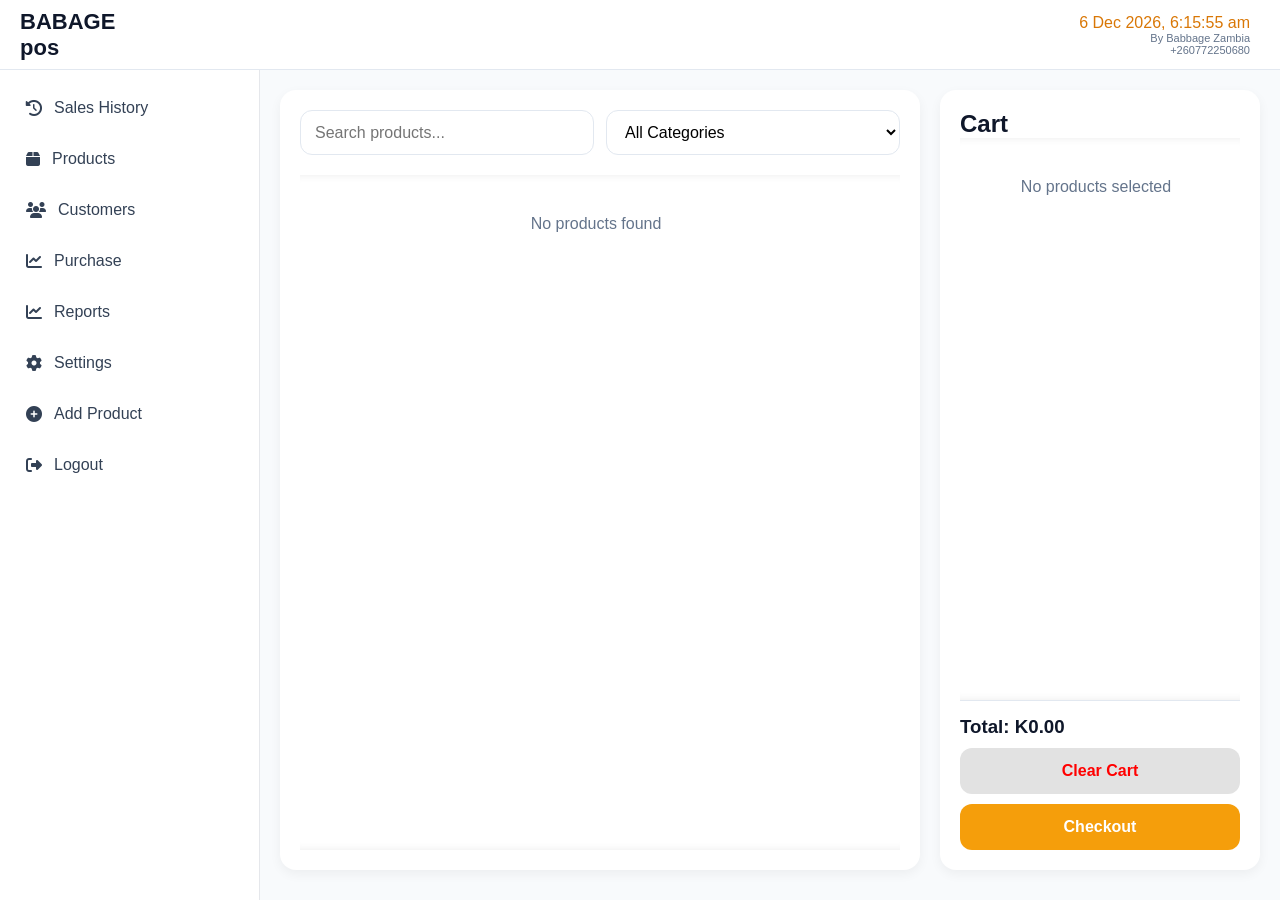
==== index.html @ 02754e65 "Add files via upload Babbage POS is an online point of sale writen by Charles Banda. The project is " ====
<!DOCTYPE html>
<html lang="en">
<head>

<meta charset="UTF-8">
<meta name="viewport" content="width=device-width, initial-scale=1.0">

<title>POS System</title>


<link rel="stylesheet" href="CSS/styles.css">

<link rel="stylesheet"
href="https://cdnjs.cloudflare.com/ajax/libs/font-awesome/6.5.1/css/all.min.css">
</head>
<body>

<header class="topbar">

<button id="menuBtn">
<i class="fas fa-bars"></i>
</button>

<div class="logo">
<p class="babage">BABAGE</p>
<p class="babage">pos</p>

</div>

<div class="clockdiv">
    <p id="clock"></p>
    <p class="developer"> By Babbage Zambia</p>
    <p class="developer"> +260772250680</p>
</div>

</header>

<div class="container">

<aside class="sidebar" id="sidebar">
    <div class="dev-brand">
<p class="babage">BABBAGE</p>
<p class="babage">pos</p>

</div>

<nav>

<a href="sales.html">

<i class="fas fa-history"></i>

Sales History

</a>

<a href="products.html">
<i class="fas fa-box"></i>
Products
</a>
<a href="#">
<i class="fas fa-users"></i>
Customers
</a>
<a href="purchase.html">
<i class="fas fa-chart-line"></i>
Purchase
</a>
<a href="reports.html">
<i class="fas fa-chart-line"></i>
Reports
</a>

<a href="#" id="settingsLink">
    <i class="fas fa-cog"></i>
    Settings
</a>

<a href="addprods.html">
<i class="fas fa-plus-circle"></i>
Add Product
</a>
<a class="logout-btn" onclick="logoutUser()">
    <i class="fa-solid fa-right-from-bracket" id="i"></i>
    Logout
</a>

</nav>

</aside>

<main class="main">

<section class="products">

<div class="toolbar">

<input
type="text"
placeholder="Search products..."
id="search" class="search">

<select id="categoryFilter">
    <option value="all">All Categories</option>
</select>

</div>

<div class="product-grid" id="productGrid">
</div>

</section>

<section class="cart">

<h2>Cart</h2>

<div id="cartItems">

<p class="empty">
No products selected
</p>

</div>

<div class="cart-footer">

<h3>
Total:
<span id="total">
K0.00
</span>
</h3>
<button class="checkout" id="clearCartBtn" style="background-color: rgb(226, 226, 226); color: red;">
Clear Cart
</button>
<button class="checkout"  id="checkoutBtn">
Checkout
</button>

</div>

</section>

</main>

</div>
<!-- CHECKOUT MODAL -->

<div class="modal" id="checkoutModal">

    <div class="modal-content">

        <div class="modal-header">

            <h2>Checkout</h2>

            <button id="closeModal">
                ×
            </button>

        </div>

        <div class="modal-body">

            <div class="form-group">

                <label>Total Amount</label>

                <input
                    type="text"
                    id="checkoutTotal"
                    readonly>

            </div>

            <div class="form-group">

                <label>Cash Received</label>

                <input
                    type="number"
                    id="cashReceived"
                    placeholder="Enter amount">

            </div>

            <div class="form-group">

                <label>Change</label>

                <input
                    type="text"
                    id="changeAmount"
                    readonly>

            </div>

            <button
                id="completeSaleBtn"
                class="complete-sale">

                Complete Sale

            </button>

        </div>

    </div>

</div>

<!-- RECEIPT MODAL -->

<div class="modal" id="receiptModal">

    <div class="modal-content">

        <div id="receiptContent">

            <div class="receipt-header">

                <h2 id="receiptBusinessName">
                    MY STORE
                </h2>

                <p id="receiptAddress"></p>

                <p id="receiptPhone"></p>

                <hr>

                <p>
                    Receipt No:
                    <span id="receiptNo"></span>
                </p>

                <p>
                    Date:
                    <span id="receiptDate"></span>
                </p>

            </div>

            <div id="receiptItems"></div>

            <hr>

            <div class="receipt-totals">

                <p>
                    Total:
                    <strong id="receiptTotal"></strong>
                </p>

                <p>
                    Paid:
                    <strong id="receiptPaid"></strong>
                </p>

                <p>
                    Change:
                    <strong id="receiptChange"></strong>
                </p>

            </div>

            <hr>

            <p class="receipt-footer">

                Thank you for your purchase.

            </p>

        </div>

        <div class="receipt-actions">

            <button id="printReceiptBtn">

                Print Receipt

            </button>

            <button id="closeReceiptBtn">

                Close

            </button>

        </div>

    </div>

</div>


<!-- SETTINGS MODAL -->

<div class="modal" id="settingsModal">

    <div class="modal-content">

        <div class="modal-header">

            <h2>Business Settings</h2>

            <button id="closeSettingsBtn">
                ×
            </button>

        </div>

        <div class="modal-body">

            <div class="form-group">

                <label>Business Name</label>

                <input
                    type="text"
                    id="businessName">

            </div>

            <div class="form-group">

                <label>Phone Number</label>

                <input
                    type="text"
                    id="businessPhone">

            </div>

            <div class="form-group">

                <label>Address</label>

                <input
                    type="text"
                    id="businessAddress">

            </div>

            <div class="form-group">

                <label>Currency</label>

                <input
                    type="text"
                    id="businessCurrency"
                    placeholder="ZMW">

            </div>

            <div class="form-group">

                <label>Receipt Footer</label>

                <textarea
                    id="receiptFooter"
                    rows="4"></textarea>

            </div>

            <button
                class="complete-sale"
                id="saveSettingsBtn">

                Save Settings

            </button>

        </div>

    </div>

</div>

<!-- ========================================
     GLOBAL MESSAGE MODAL
======================================== -->

<div
class="modal"
id="messageModal">

    <div class="modal-content message-box">

        <h3 id="messageTitle">

            Notification

        </h3>

        <p id="messageText">

        </p>

        <div class="message-actions">

            <button
            id="messageCancel">

                Cancel

            </button>

            <button
            id="messageOk">

                OK

            </button>

        </div>

    </div>

</div>
<script src="JS/lOut.js"></script>
<script src="JS/products.js"></script>
<script src="JS/app.js"></script>
<!--<script src="JS/products.js"></script>-->
</body>
</html>
---- CSS/styles.css ----
/* ==========================================
   POS SYSTEM - PROFESSIONAL RESPONSIVE CSS
   Mobile First Design
========================================== */

:root{

    --primary:#f59e0b;
    --primary-dark:#d97706;

    --success:#10b981;
    --danger:#ef4444;

    --bg:#f8fafc;
    --card:#ffffff;

    --text:#0f172a;
    --muted:#64748b;

    --border:#e2e8f0;

    --shadow:
    0 4px 12px rgba(0,0,0,.05);

    --shadow-lg:
    0 12px 30px rgba(0,0,0,.08);

    --radius:16px;

    --transition:.25s ease;
}

.product-grid::-webkit-scrollbar,
#cartItems::-webkit-scrollbar{
    width:8px;
}

.product-grid::-webkit-scrollbar-thumb,
#cartItems::-webkit-scrollbar-thumb{
    background:#cbd5e1;
    border-radius:20px;
}

.product-grid::-webkit-scrollbar-thumb:hover,
#cartItems::-webkit-scrollbar-thumb:hover{
    background:#94a3b8;
}

/* ==========================================
   RESET
========================================== */

*{
    margin:0;
    padding:0;
    box-sizing:border-box;
}

html{
    scroll-behavior:smooth;
}

body{

    font-family:
    "Segoe UI",
    Tahoma,
    Geneva,
    Verdana,
    sans-serif;

    background:var(--bg);
    color:var(--text);

    min-height:100vh;

    overflow-x:hidden;
}

img{
    max-width:100%;
    display:block;
}

button,
input,
select,
textarea{
    font:inherit;
}

/* ==========================================
   TOP BAR
========================================== */

.topbar{

    height:70px;

    background:white;

    display:flex;
    align-items:center;
    justify-content:space-between;

    padding:0 20px;

    border-bottom:1px solid var(--border);

    position:sticky;
    top:0;
    z-index:100;
}

.logo{

    font-size:22px;
    font-weight:700;

    color:var(--text);
}

.logo h3{

    font-size:13px;
    font-weight:500;

    color:var(--muted);
}

#menuBtn{

    display:none;

    border:none;
    background:none;

    font-size:24px;

    cursor:pointer;

    color:var(--text);
}

/* ==========================================
   LAYOUT
========================================== */

.container{

    display:flex;

    min-height:
    calc(100vh - 70px);
}

/* ==========================================
   SIDEBAR
========================================== */

/* ======================================
   SIDEBAR
====================================== */

.sidebar{
width:260px;
background:#fff;
border-right:1px solid #e5e7eb;

height:calc(100vh - 70px);
overflow-y:auto;

padding:15px 0;

scrollbar-width:thin;
scrollbar-color:#cbd5e1 #f8fafc;
}

/* Links */

.sidebar nav{
display:flex;
flex-direction:column;
gap:5px;
padding:0 10px;
}

.sidebar nav a{
display:flex;
align-items:center;
gap:12px;

padding:14px 16px;

text-decoration:none;
color:#334155;

border-radius:12px;

font-weight:500;

transition:.3s;
}

.sidebar nav a:hover{
background:#f1f5f9;
color: #eb8525;;

}

.sidebar nav a.active{
background:#eb8525;
color:#fff;
}

/* Scrollbar */

.sidebar::-webkit-scrollbar{
width:8px;
}

.sidebar::-webkit-scrollbar-track{
background:#f8fafc;
}

.sidebar::-webkit-scrollbar-thumb{
background:#cbd5e1;
border-radius:20px;
}

.sidebar::-webkit-scrollbar-thumb:hover{
background:#94a3b8;
}
/* ==========================================
   MAIN CONTENT
========================================== */

.main{

    flex:1;

    display:grid;

    grid-template-columns:
    2fr 1fr;

    gap:20px;

    padding:20px;

    overflow-y:auto;
}

/* ==========================================
   CARDS
========================================== */

.products,
.cart{

    background:var(--card);

    border-radius:var(--radius);

    box-shadow:var(--shadow);

    padding:20px;
}

/* ==========================================
   TOOLBAR
========================================== */
.toolbar input{
    display: block;
}
.toolbar{

    display:flex;
    flex-direction: row;
    gap:12px;

    margin-bottom:20px;
    
}

.toolbar input,
.toolbar select{

    border:
    1px solid var(--border);

    border-radius:12px;

    padding:12px 14px;

    background:white;

    width:100%;
}


/* ==========================================
   PRODUCTS GRID
========================================== */

.product-grid{

    display:grid;

    grid-template-columns:
    repeat(auto-fit,minmax(180px,1fr));

    gap:15px;
}

/* ==========================================
   PRODUCT CARD
========================================== */

.product-card{

    border:
    1px solid var(--border);

    border-radius:14px;

    padding:18px;

    background:white;

    transition:
    var(--transition);

    cursor:pointer;
    max-height:240px;
}

.product-card:hover{

    transform:
    translateY(-4px);

    box-shadow:
    var(--shadow-lg);
}

.product-card h3{

    margin-bottom:10px;

    font-size:16px;
}

.product-price{

    margin:10px 0;

    color:var(--primary-dark);

    font-weight:700;
}

.product-card button{

    width:100%;

    border:none;

    background:#f8fafc;

    border-top:
    1px solid var(--border);

    padding:12px;

    cursor:pointer;

    transition:
    var(--transition);

    margin-top:10px;

    border-radius:10px;
}

.product-card button:hover{

    background:var(--text);

    color:var(--primary);
}

/* ==========================================
   CART
========================================== */

.cart{

    display:flex;
    flex-direction:column;
}

#cartItems{

    flex:1;

    overflow-y:auto;
}

.cart-item{

    display:flex;

    justify-content:space-between;

    align-items:center;

    gap:10px;

    flex-wrap:wrap;

    padding:14px 0;

    border-bottom:
    1px solid var(--border);
}

.cart-left h4{

    font-size:15px;
}

.cart-left p{

    font-size:13px;

    color:var(--muted);
}

.cart-footer{

    border-top:
    1px solid var(--border);

    padding-top:15px;
}

.checkout{

    width:100%;

    border:none;

    background:#f59e0b;

    color:white;

    padding:14px;

    border-radius:12px;

    cursor:pointer;

    font-weight:600;

    margin-top:10px;
}

.checkout:hover{

    opacity:.9;
}

.empty{

    text-align:center;

    padding:40px 10px;

    color:var(--muted);
}

/* ==========================================
   QUANTITY CONTROLS
========================================== */

.qty-controls{

    display:flex;

    align-items:center;

    gap:8px;
}

.qty-btn{

    width:34px;
    height:34px;

    border:none;

    background:#fff7ed;

    color:var(--primary-dark);

    border-radius:8px;

    cursor:pointer;

    font-weight:bold;
}

.qty-input{

    width:70px;

    height:34px;

    text-align:center;

    border:
    none;

    border-radius:8px;

    outline:none;
}

.remove-btn{

    border:none;

    background:#fef2f2;

    color:var(--danger);

    padding:8px 10px;

    border-radius:8px;

    cursor:pointer;
}

/* ==========================================
   MODAL
========================================== */

.modal{

    position:fixed;

    inset:0;

    background:
    rgba(0,0,0,.55);

    display:none;

    align-items:center;
    justify-content:center;

    padding:20px;

    z-index:999;
}

.modal.show{

    display:flex;
}

.modal-content{

    width:100%;

    max-width:500px;

    max-height:90vh;

    overflow-y:auto;

    background:white;

    border-radius:16px;

    box-shadow:
    var(--shadow-lg);
}

.modal-header{

    display:flex;

    justify-content:space-between;

    align-items:center;

    padding:20px;

    border-bottom:
    1px solid var(--border);
}

.modal-header button{

    border:none;

    background:none;

    font-size:24px;

    cursor:pointer;
}

.modal-body{

    padding:20px;
}

/* ==========================================
   FORM
========================================== */

.form-group{

    margin-bottom:16px;
}

.form-group label{

    display:block;

    margin-bottom:8px;

    font-weight:600;
}

.form-group input,
textarea{

    width:100%;

    border:
    1px solid var(--border);

    border-radius:10px;

    padding:12px;
}

textarea{

    resize:vertical;

    min-height:100px;
}

.complete-sale{

    width:100%;

    border:none;

    background:#f59e0b;

    color:white;

    padding:14px;

    border-radius:12px;

    cursor:pointer;

    font-weight:600;
}

/* ==========================================
   RECEIPT
========================================== */

.receipt-header{

    text-align:center;

    margin-bottom:20px;
}

.receipt-item{

    display:flex;

    justify-content:space-between;

    margin-bottom:8px;
}

.receipt-totals{

    margin-top:15px;
}

.receipt-totals p{

    display:flex;

    justify-content:space-between;

    margin-bottom:8px;
}

.receipt-footer{

    text-align:center;

    margin-top:20px;
}

.receipt-actions{

    display:flex;

    gap:10px;

    padding:15px;
}

.receipt-actions button{

    flex:1;

    padding:12px;

    border:none;

    border-radius:10px;

    cursor:pointer;
}

    .dev-brand {
        margin-bottom: 20px;
        display: none;
    }
/* ==========================================
   CLOCK
========================================== */

.clockdiv{

    display:flex;

    flex-direction:column;

    padding:10px;

    color:var(--primary-dark);
}

.clockdiv .developer{

    display:flex;

    justify-content:flex-end;

    font-size:11px;

    color:var(--muted);
}

.product-grid,
#cartItems{

    box-shadow:
        inset 0 8px 8px -8px rgba(0,0,0,.08),
        inset 0 -8px 8px -8px rgba(0,0,0,.08);

}


/* ========================================
   PRODUCTS SECTION
======================================== */

.products{

    display:flex;

    flex-direction:column;

    height:calc(100vh - 120px);

}

.product-grid{

    flex:1;

    overflow-y:auto;

    padding-right:8px;

}

/* ========================================
   CART SECTION
======================================== */

.cart{

    display:flex;

    flex-direction:column;

    height:calc(100vh - 120px);

}

#cartItems{

    flex:1;

    overflow-y:auto;

    padding-right:8px;

}

.cart-footer{

    position:sticky;

    bottom:0;

    background:white;

    padding-top:15px;

}

.product-grid,
#cartItems{

    scroll-behavior:smooth;

}

.logout-btn:hover{
background-color: #ef4444;
color: white;
cursor: pointer;
}

/* ========================================
   MESSAGE MODAL
======================================== */

.message-box{

max-width:400px;

text-align:center;

animation:
slideDown .25s ease;

}

.message-box h3{

margin-bottom:15px;

color:#0f172a;

}

.message-box p{

margin-bottom:25px;

color:#64748b;

line-height:1.5;

}

.message-actions{

display:flex;

gap:10px;

justify-content:center;
padding: 20px;

}

.message-actions button{

padding:12px 25px;

border:none;

border-radius:10px;

cursor:pointer;

font-weight:600;

}

#messageCancel{

background:#e5e7eb;

}

#messageOk{

background:#eb8525;

color:white;

}

@keyframes slideDown{

from{

opacity:0;

transform:
translateY(-50px);

}

to{

opacity:1;

transform:
translateY(0);

}

}
/* ==========================================
   TABLET
========================================== */

@media (max-width:900px){

    #menuBtn{
        display:block;
    }

    .sidebar{
        position:fixed;
        top:70px;
        left:-260px;
        width:240px;
        height:calc(100vh - 70px);
        z-index:999;
        transition:.3s;
        box-shadow:var(--shadow-lg);
    }

    .sidebar.show{
        left:0;
    }

    .main{
        grid-template-columns:1fr;
    }

    /* Products expand naturally */
    .products{
        height:auto;
    }

    .product-grid{
        overflow:visible;
        max-height:none;
    }

    /* Cart still controlled */
    .cart{
        height:auto;
    }

    #cartItems{
        max-height:400px;
        overflow-y:auto;
    }
}

/* ==========================================
   MOBILE
========================================== */

@media (max-width:768px){

    .main{
        padding:15px;
        gap:15px;
    }

    .toolbar{
        flex-direction:column;
    }

    .product-grid{
        grid-template-columns:
        repeat(auto-fit,minmax(140px,1fr));

        /* IMPORTANT */
        max-height:none;
        overflow:visible;
    }

    .receipt-actions{
        flex-direction:column;
    }

    .products,
    .cart{
        padding:15px;
        height:auto;
    }

    .logo{
        display:none;
    }

    .dev-brand{
        display:block;
        margin-bottom:20px;
    }

    /* Cart only */
    #cartItems{
        max-height:35vh;
        overflow-y:auto;
    }
}

/* ==========================================
   SMALL PHONES
========================================== */

@media (max-width:480px){

    .logo{
        display:none;
    }

    .dev-brand{
        display:block;
        margin-bottom:20px;
    }

    .topbar{
        height:60px;
        padding:0 15px;
    }

    .container{
        min-height:calc(100vh - 60px);
    }

    .sidebar{
        top:60px;
        height:calc(100vh - 60px);
        width:220px;
    }

    .main{
        padding:12px;
    }

    .products,
    .cart{
        padding:12px;
        height:auto;
    }

    /* Single column products */
    .product-grid{
        grid-template-columns:1fr;

        /* NO LIMIT */
        max-height:none;
        overflow:visible;
    }

    .product-card{
        padding:15px;
    }

    /* ONLY CART SCROLLS */
    #cartItems{
        max-height:40vh;
        overflow-y:auto;
    }

    .checkout,
    .complete-sale{
        font-size:15px;
        padding:12px;
    }

    .cart-item{
        align-items:flex-start;
    }
}
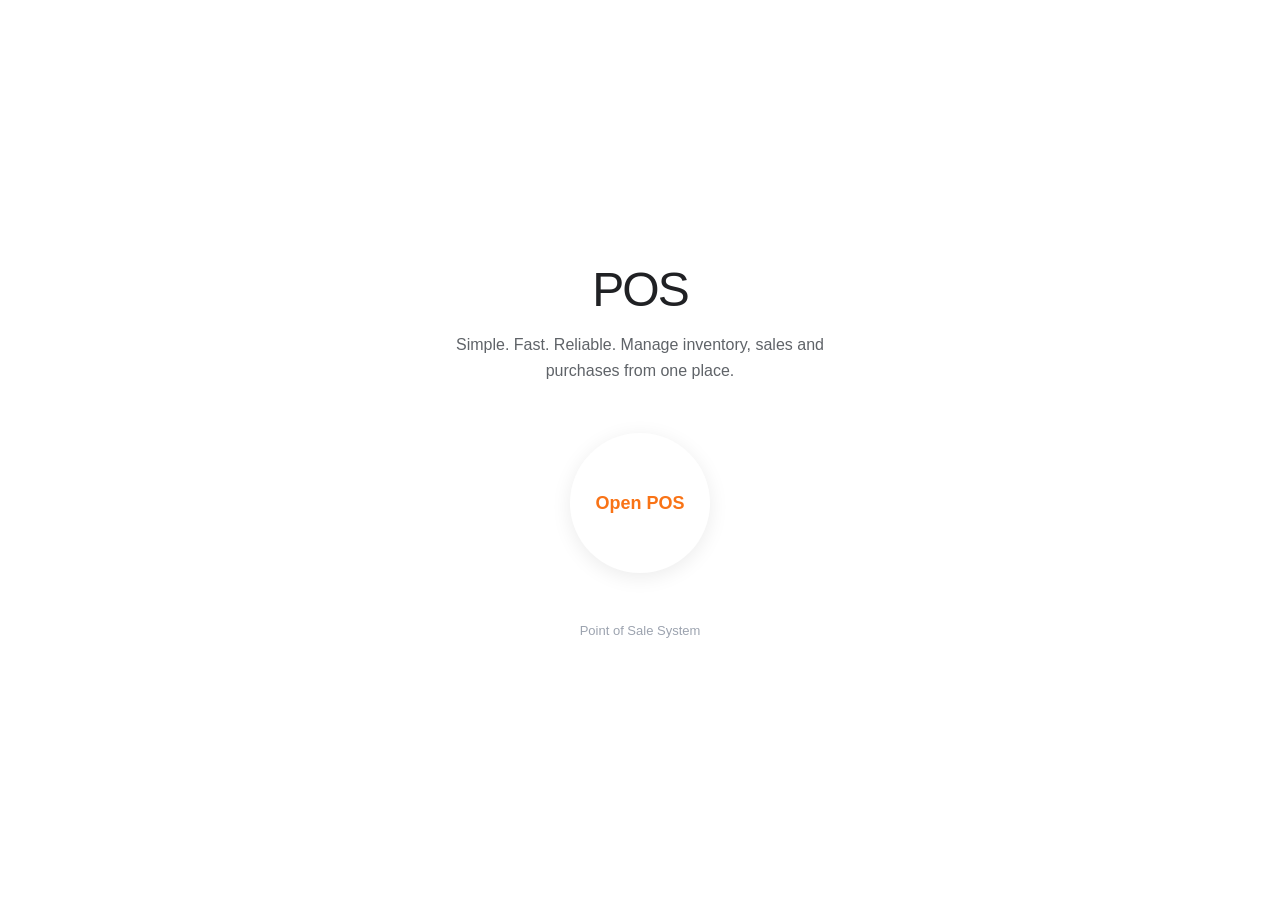
==== commit be3fb38d: "Update index.html Updated security" ====
--- a/index.html
+++ b/index.html
@@ -420,9 +420,10 @@
     </div>
 
 </div>
+<script src="JS/auth.js"></script>
 <script src="JS/lOut.js"></script>
 <script src="JS/products.js"></script>
 <script src="JS/app.js"></script>
 <!--<script src="JS/products.js"></script>-->
 </body>
-</html>+</html>
